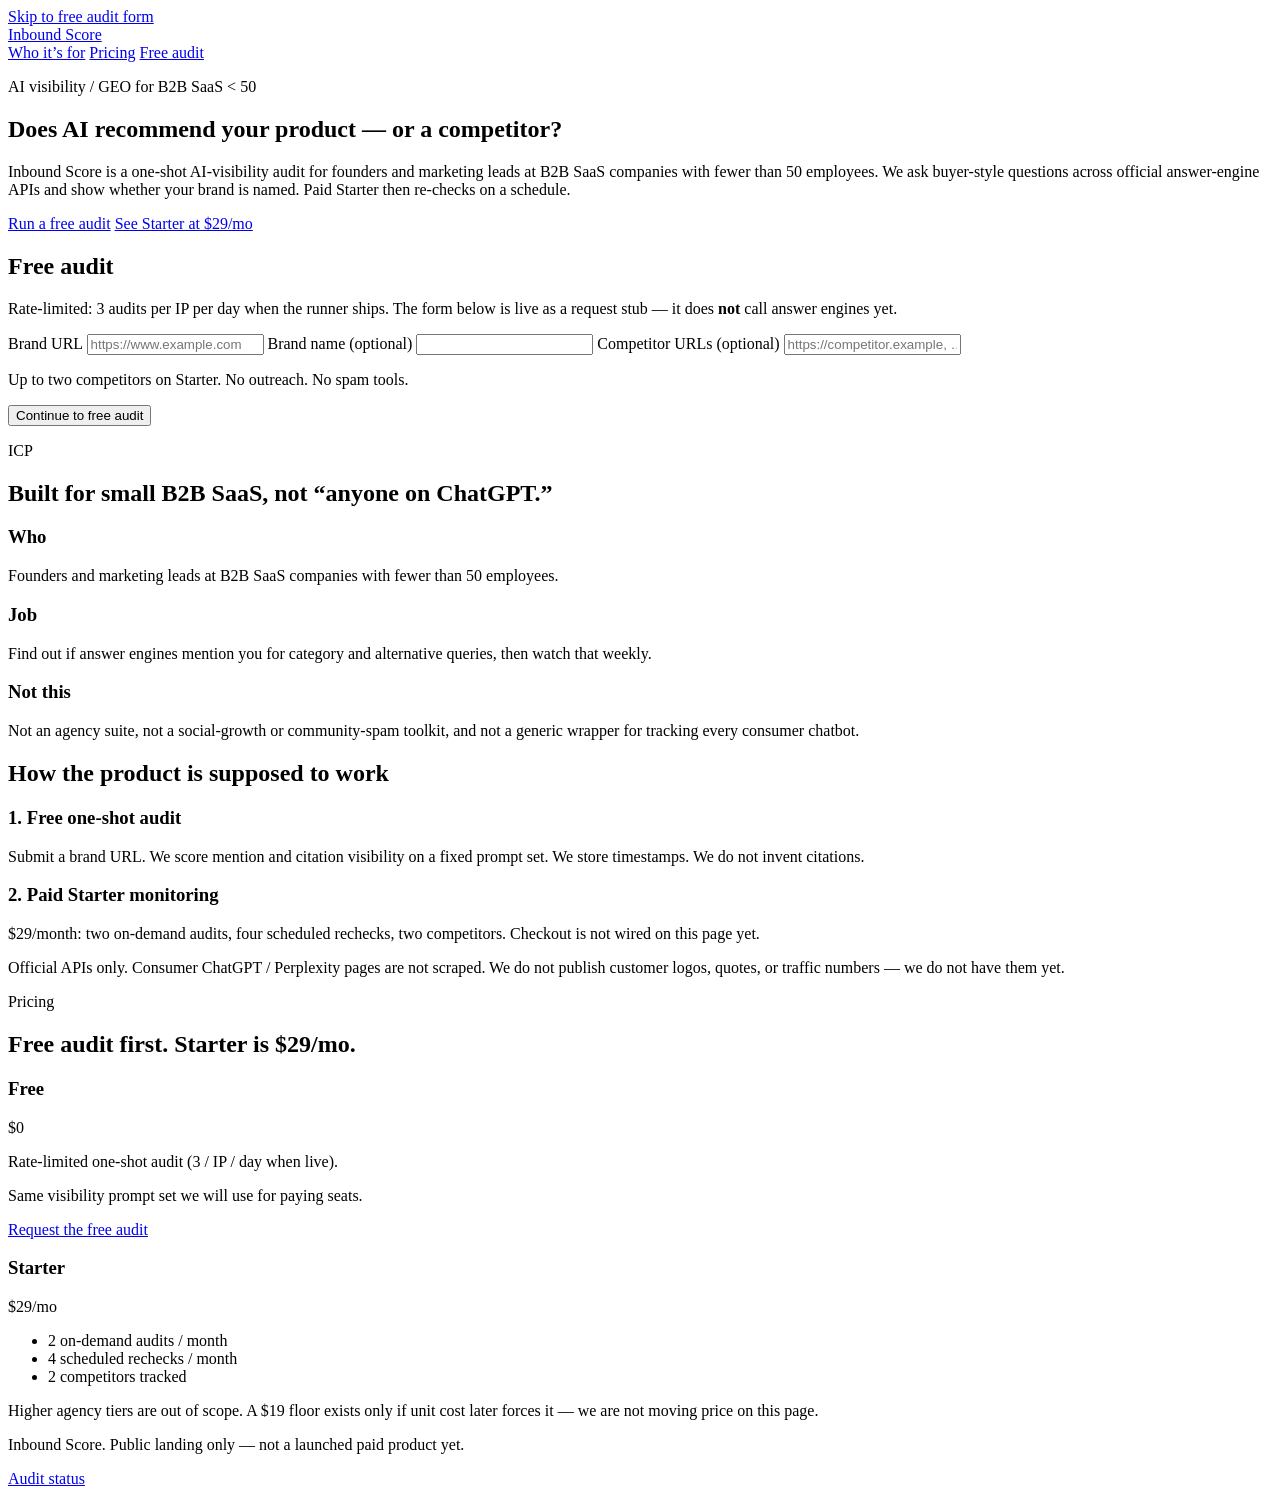
==== product/landing/index.html @ a5254db3 "Add AC#1 Inbound Score landing with free-audit stub. Static page plus stdlib server: value prop, ICP" ====
<!DOCTYPE html>
<html lang="en">
  <head>
    <meta charset="utf-8" />
    <meta name="viewport" content="width=device-width, initial-scale=1" />
    <title>Inbound Score — AI visibility audit for small B2B SaaS</title>
    <meta
      name="description"
      content="Free rate-limited AI-visibility audit for B2B SaaS companies with fewer than 50 employees, then $29/mo Starter monitoring. No invented citations."
    />
    <link rel="stylesheet" href="/styles.css" />
  </head>
  <body>
    <a class="skip" href="#audit">Skip to free audit form</a>
    <header class="site-header">
      <div class="wrap">
        <a class="brand" href="/">Inbound Score</a>
        <nav aria-label="Primary">
          <a href="#icp">Who it’s for</a>
          <a href="#pricing">Pricing</a>
          <a href="#audit">Free audit</a>
        </nav>
      </div>
    </header>

    <main>
      <section class="wrap hero">
        <div>
          <p class="eyebrow">AI visibility / GEO for B2B SaaS &lt; 50</p>
          <h1>Does AI recommend your product — or a competitor?</h1>
          <p class="lede">
            Inbound Score is a one-shot AI-visibility audit for founders and
            marketing leads at B2B SaaS companies with fewer than 50 employees.
            We ask buyer-style questions across official answer-engine APIs and
            show whether your brand is named. Paid Starter then re-checks on a
            schedule.
          </p>
          <div class="actions">
            <a class="button" href="#audit">Run a free audit</a>
            <a class="button secondary" href="#pricing">See Starter at $29/mo</a>
          </div>
        </div>
        <aside class="panel" aria-labelledby="audit-heading">
          <h2 id="audit-heading">Free audit</h2>
          <p>
            Rate-limited: 3 audits per IP per day when the runner ships. The
            form below is live as a request stub — it does
            <strong>not</strong> call answer engines yet.
          </p>
          <form id="audit" action="/audit" method="get">
            <label for="url">Brand URL</label>
            <input
              id="url"
              name="url"
              type="url"
              required
              placeholder="https://www.example.com"
              autocomplete="url"
            />
            <label for="brand">Brand name (optional)</label>
            <input id="brand" name="brand" type="text" maxlength="80" />
            <label for="competitors">Competitor URLs (optional)</label>
            <input
              id="competitors"
              name="competitors"
              type="text"
              placeholder="https://competitor.example, …"
            />
            <p class="hint">Up to two competitors on Starter. No outreach. No spam tools.</p>
            <button type="submit">Continue to free audit</button>
          </form>
        </aside>
      </section>

      <section class="wrap section" id="icp">
        <p class="eyebrow">ICP</p>
        <h2>Built for small B2B SaaS, not “anyone on ChatGPT.”</h2>
        <div class="grid-3">
          <article class="card">
            <h3>Who</h3>
            <p>Founders and marketing leads at B2B SaaS companies with fewer than 50 employees.</p>
          </article>
          <article class="card">
            <h3>Job</h3>
            <p>
              Find out if answer engines mention you for category and
              alternative queries, then watch that weekly.
            </p>
          </article>
          <article class="card">
            <h3>Not this</h3>
            <p>
              Not an agency suite, not a social-growth or community-spam
              toolkit, and not a generic wrapper for tracking every consumer
              chatbot.
            </p>
          </article>
        </div>
      </section>

      <section class="wrap section" id="how">
        <h2>How the product is supposed to work</h2>
        <div class="grid-2">
          <article class="card">
            <h3>1. Free one-shot audit</h3>
            <p>
              Submit a brand URL. We score mention and citation visibility on a
              fixed prompt set. We store timestamps. We do not invent citations.
            </p>
          </article>
          <article class="card">
            <h3>2. Paid Starter monitoring</h3>
            <p>
              $29/month: two on-demand audits, four scheduled rechecks, two
              competitors. Checkout is not wired on this page yet.
            </p>
          </article>
        </div>
        <p class="notice">
          Official APIs only. Consumer ChatGPT / Perplexity pages are not
          scraped.           We do not publish customer logos, quotes, or traffic numbers —
          we do not have them yet.
        </p>
      </section>

      <section class="wrap section" id="pricing">
        <p class="eyebrow">Pricing</p>
        <h2>Free audit first. Starter is $29/mo.</h2>
        <div class="grid-2">
          <article class="card">
            <h3>Free</h3>
            <p class="price">$0</p>
            <p>Rate-limited one-shot audit (3 / IP / day when live).</p>
            <p>Same visibility prompt set we will use for paying seats.</p>
            <a class="button" href="#audit">Request the free audit</a>
          </article>
          <article class="card">
            <h3>Starter</h3>
            <p class="price">$29<span>/mo</span></p>
            <ul>
              <li>2 on-demand audits / month</li>
              <li>4 scheduled rechecks / month</li>
              <li>2 competitors tracked</li>
            </ul>
            <p class="hint">
              Higher agency tiers are out of scope. A $19 floor exists only if
              unit cost later forces it — we are not moving price on this page.
            </p>
          </article>
        </div>
      </section>
    </main>

    <footer class="site-footer">
      <div class="wrap">
        <p>Inbound Score. Public landing only — not a launched paid product yet.</p>
        <p><a href="/audit">Audit status</a></p>
      </div>
    </footer>
  </body>
</html>
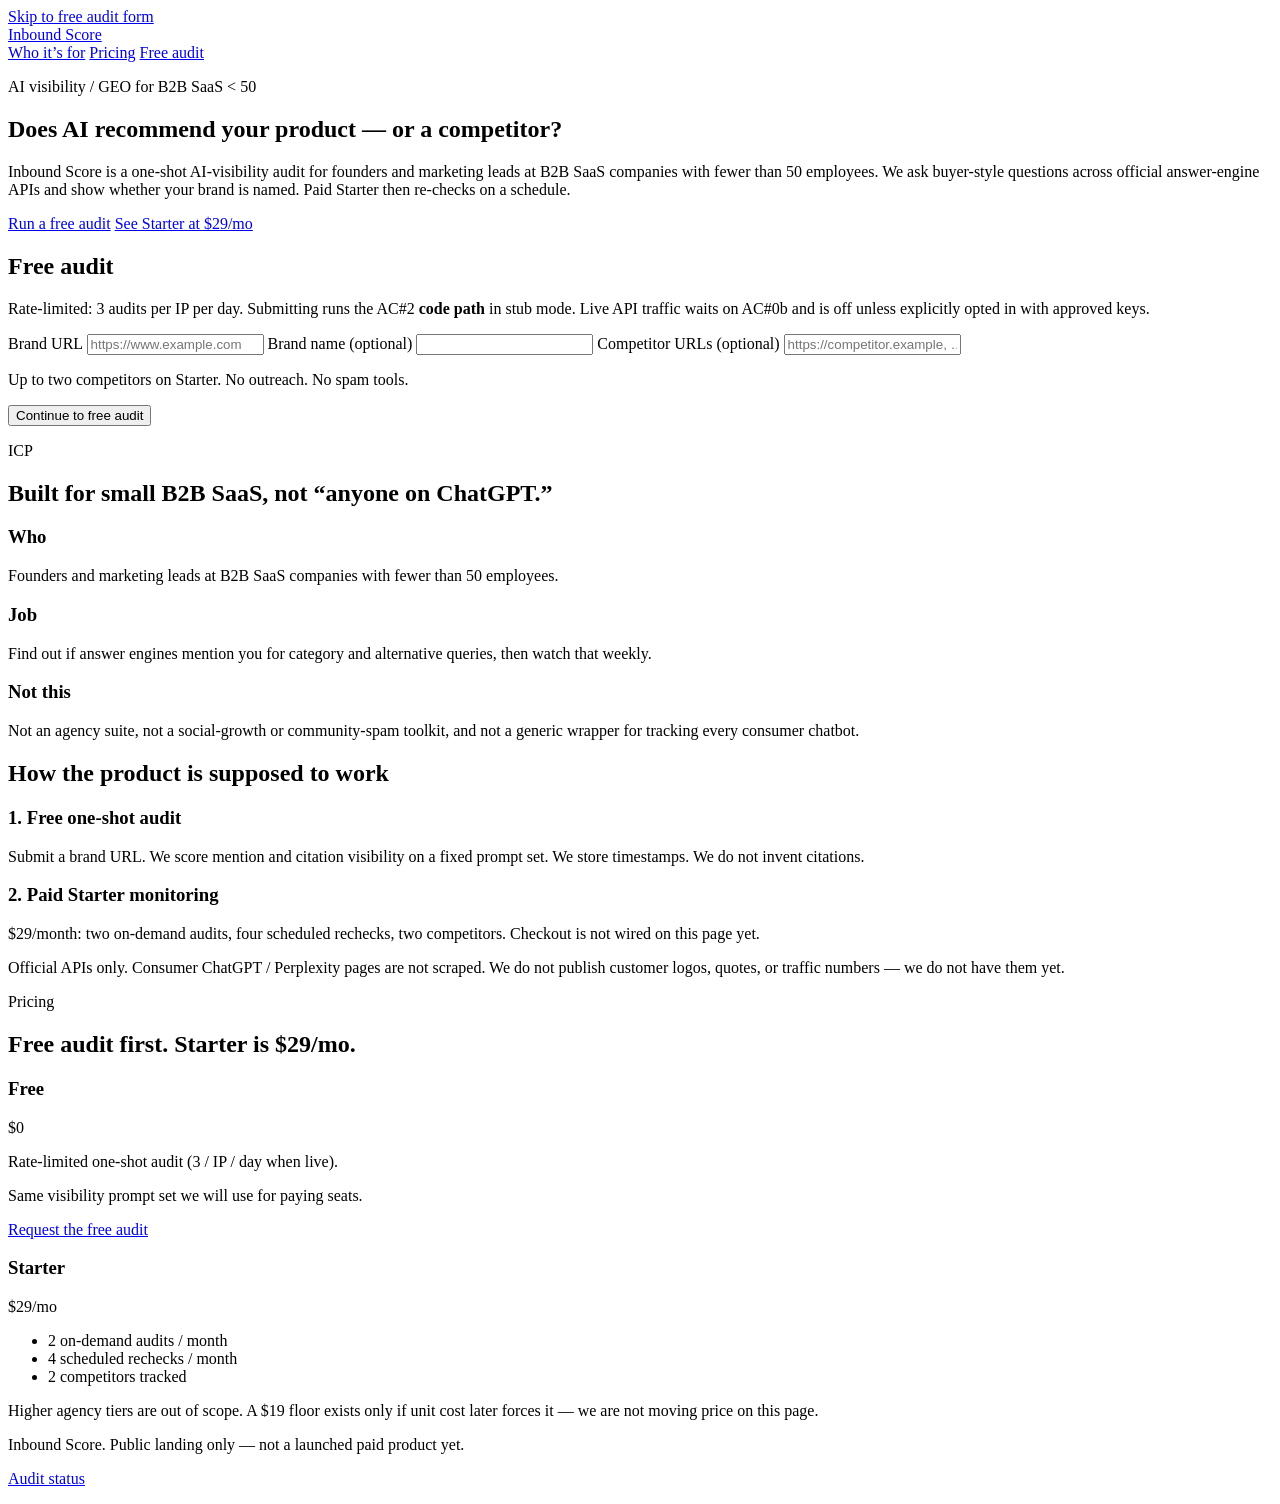
==== commit 298ec35f: "Split AC#0a/AC#0b and gate the free-audit code path. Keep Reviewer PASS on the ESTIMATE ledger. AC#2" ====
--- a/product/landing/index.html
+++ b/product/landing/index.html
@@ -43,11 +43,11 @@
         <aside class="panel" aria-labelledby="audit-heading">
           <h2 id="audit-heading">Free audit</h2>
           <p>
-            Rate-limited: 3 audits per IP per day when the runner ships. The
-            form below is live as a request stub — it does
-            <strong>not</strong> call answer engines yet.
+            Rate-limited: 3 audits per IP per day. Submitting runs the AC#2
+            <strong>code path</strong> in stub mode. Live API traffic waits on
+            AC#0b and is off unless explicitly opted in with approved keys.
           </p>
-          <form id="audit" action="/audit" method="get">
+          <form id="audit" action="/audit" method="post">
             <label for="url">Brand URL</label>
             <input
               id="url"
